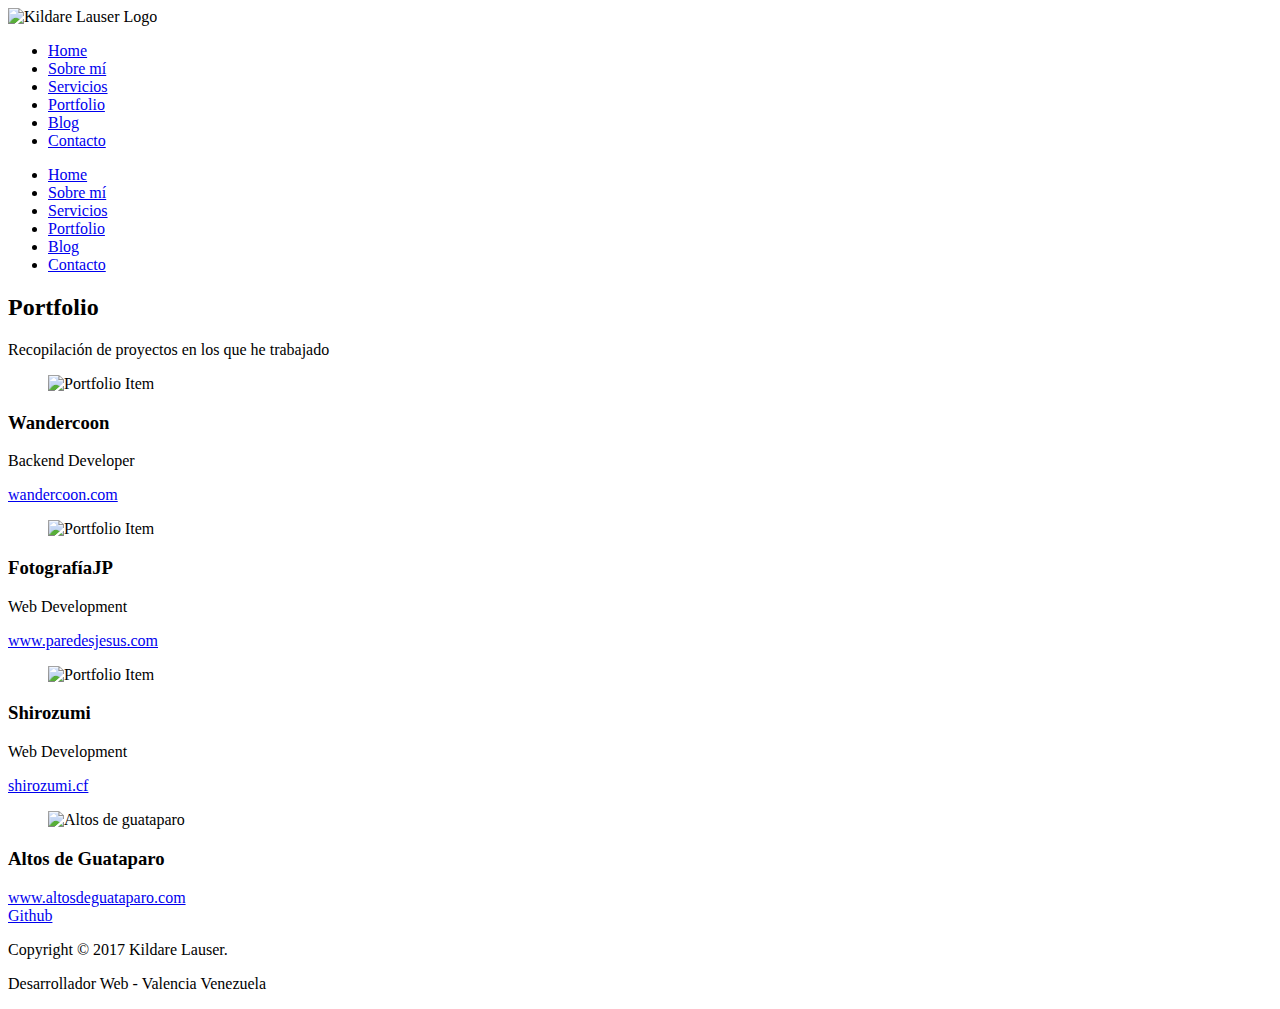
==== portfolio/index.html @ a6b2ec4f "Creacion de urls sin extension" ====
<!DOCTYPE html>
<html lang="es">
<head>
  <meta charset="UTF-8">
  <meta http-equiv="X-UA-Compatible" content="IE=edge"/>
  <meta name="viewport" content="width=device-width, user-scalable=no, initial-scale=1.0, maximum-scale=1.0, minimum-scale=1.0">
  <!-- Kildare Lauser - Desarrollo Web -->
  <title>Kildare Lauser |   portfolio</title>
  <link rel="stylesheet" href="//code.ionicframework.com/ionicons/2.0.1/css/ionicons.min.css">  
  <link rel="stylesheet" href="assets/css/materialize.css">
  <link rel="stylesheet" href="assets/css/style.css">
</head>
<body>
<header class="header">
	<nav class="indigo darken-3">
		<div class="nav-wrapper container">
			<img src="assets/img/logo.png" class="brand-logo" alt="Kildare Lauser Logo">
			<a href="#" data-activates="responsive--menu" class="button-collapse"><i class="ion-navicon-round"></i></a>
			<ul class="right hide-on-med-and-down">
				<li><a href="/">Home</a></li>
				<li><a href="/sobre-mi">Sobre mí</a></li>
				<li><a href="/servicios">Servicios</a></li>
				<li><a href="/portfolio">Portfolio</a></li>					
				<li><a href="https://medium.com/@LauserK">Blog</a></li>
				<li><a href="mailto:kildarealauser@gmail.com">Contacto</a></li>
			</ul>
			<ul class="side-nav" id="responsive--menu">
				<li><a href="/">Home</a></li>
				<li><a href="/sobre-mi">Sobre mí</a></li>
				<li><a href="/servicios">Servicios</a></li>
				<li><a href="/portfolio">Portfolio</a></li>					
				<li><a href="https://medium.com/@LauserK">Blog</a></li>
				<li><a href="mailto:kildarealauser@gmail.com">Contacto</a></li>
			</ul>
		</div>
	</nav>
</header>

<!-- Banner -->
<section class="indigo white-text main__banner page__banner" style="background-image: url(assets/img/banner-2.jpg)">
	<div class="main__banner__content">
		<h2 class="orange-text">Portfolio</h2>
		<p class="">Recopilación de proyectos en los que he trabajado</p>	
	</div>

</section>
<section id="portfolio" class="main__portfolio row indigo lighten-5">
	<article class="main__portfolio__item card col s12 m6 l4">
		<figure class="main__portfolio__image card-image">
			<img src="assets/img/wandercoon.jpg" alt="Portfolio Item">
		</figure>
		<div class="main__portfolio__content card-content">
			<h3>Wandercoon</h3>
		</div>
		<div class="main__portfolio__action card-action">
			<p>Backend Developer</p>
			<a class="btn orange darken-2" target="_blank" href="https://wandercoon.com" rel="nofollow">wandercoon.com</a>
		</div>
	</article>	
	<article class="main__portfolio__item card col s12 m6 l4">
		<figure class="main__portfolio__image card-image">
			<img src="assets/img/jesus-paredes.jpg" alt="Portfolio Item">
		</figure>
		<div class="main__portfolio__content card-content">
			<h3>FotografíaJP</h3>
		</div>
		<div class="main__portfolio__action card-action">
			<p>Web Development</p>
			<a class="btn orange darken-2" target="_blank" href="http://www.paredesjesus.com" rel="nofollow">www.paredesjesus.com</a>
		</div>
	</article>
	<article class="main__portfolio__item card col s12 m6 l4">
		<figure class="main__portfolio__image card-image">
			<img src="assets/img/shirozumi.jpg" alt="Portfolio Item">
		</figure>
		<div class="main__portfolio__content card-content">
			<h3>Shirozumi</h3>
		</div>
		<div class="main__portfolio__action card-action">
			<p>Web Development</p>
			<a class="btn orange darken-2" target="_blank" href="http://shirozumi.cf" rel="nofollow">shirozumi.cf</a>
		</div>
	</article>
    <article class="main__portfolio__item card col s12 m6 l4">
		<figure class="main__portfolio__image card-image">
			<img src="assets/img/altos-guataparo.jpg" alt="Altos de guataparo">
		</figure>
		<div class="main__portfolio__content card-content">
			<h3>Altos de Guataparo</h3>
		</div>
		<div class="main__portfolio__action card-action">
			<a class="btn orange darken-2" target="_blank" href="http://www.altosdeguataparo.com" rel="nofollow">www.altosdeguataparo.com</a>
		</div>
	</article>
</section>

<section class="u-padding row indigo text-center no-marginb">
	<div class="container center-align">
		<a href="https://github.com/lauserk" target="_blank" class="btn btn-large cyan">
			<span class="ion-social-github"></span>
			Github
		</a>
	</div>		
</section>

<footer class="footer row indigo darken-3 white-text">
		<div class="footer__column footer__copy col s12 l6">
			<p>Copyright &copy; 2017 Kildare Lauser.</p>
			<p>Desarrollador Web - Valencia Venezuela</p>
		</div>
		<div class="footer__column footer__social col s12 l6">
			<a class="footer__social__links" target="_blank" href="//facebook.com/KildareLauserDev">
				<span class="ion-social-facebook"></span>
			</a>
			<a class="footer__social__links" target="_blank" href="//twitter.com/lauserk">
				<span class="ion-social-twitter"></span>
			</a>
			<a class="footer__social__links" target="_blank" href="//snapchat.com/add/MeDicenKil">
				<span class="ion-social-snapchat"></span>
			</a>
			<a class="footer__social__links" target="_blank" href="//plus.google.com/u/0/109793257993280794732">
				<span class="ion-social-googleplus"></span>
			</a>
			<a class="footer__social__links" target="_blank" href="//instagram.com/kildarelauser">
				<span class="ion-social-instagram"></span>
			</a>
			<a class="footer__social__links" target="_blank" href="//github.com/lauserk">
				<span class="ion-social-github"></span>
			</a>
			<a class="footer__social__links" target="_blank" href="//linkedin.com/in/lauserk">
				<span class="ion-social-linkedin"></span>
			</a>
		</div>
	</footer>
	
	<script src="https://ajax.googleapis.com/ajax/libs/jquery/2.2.2/jquery.min.js"></script>
	<script src="assets/js/materialize.min.js"></script>	
	<script src="assets/js/main.js"></script>		
</body>
</html>
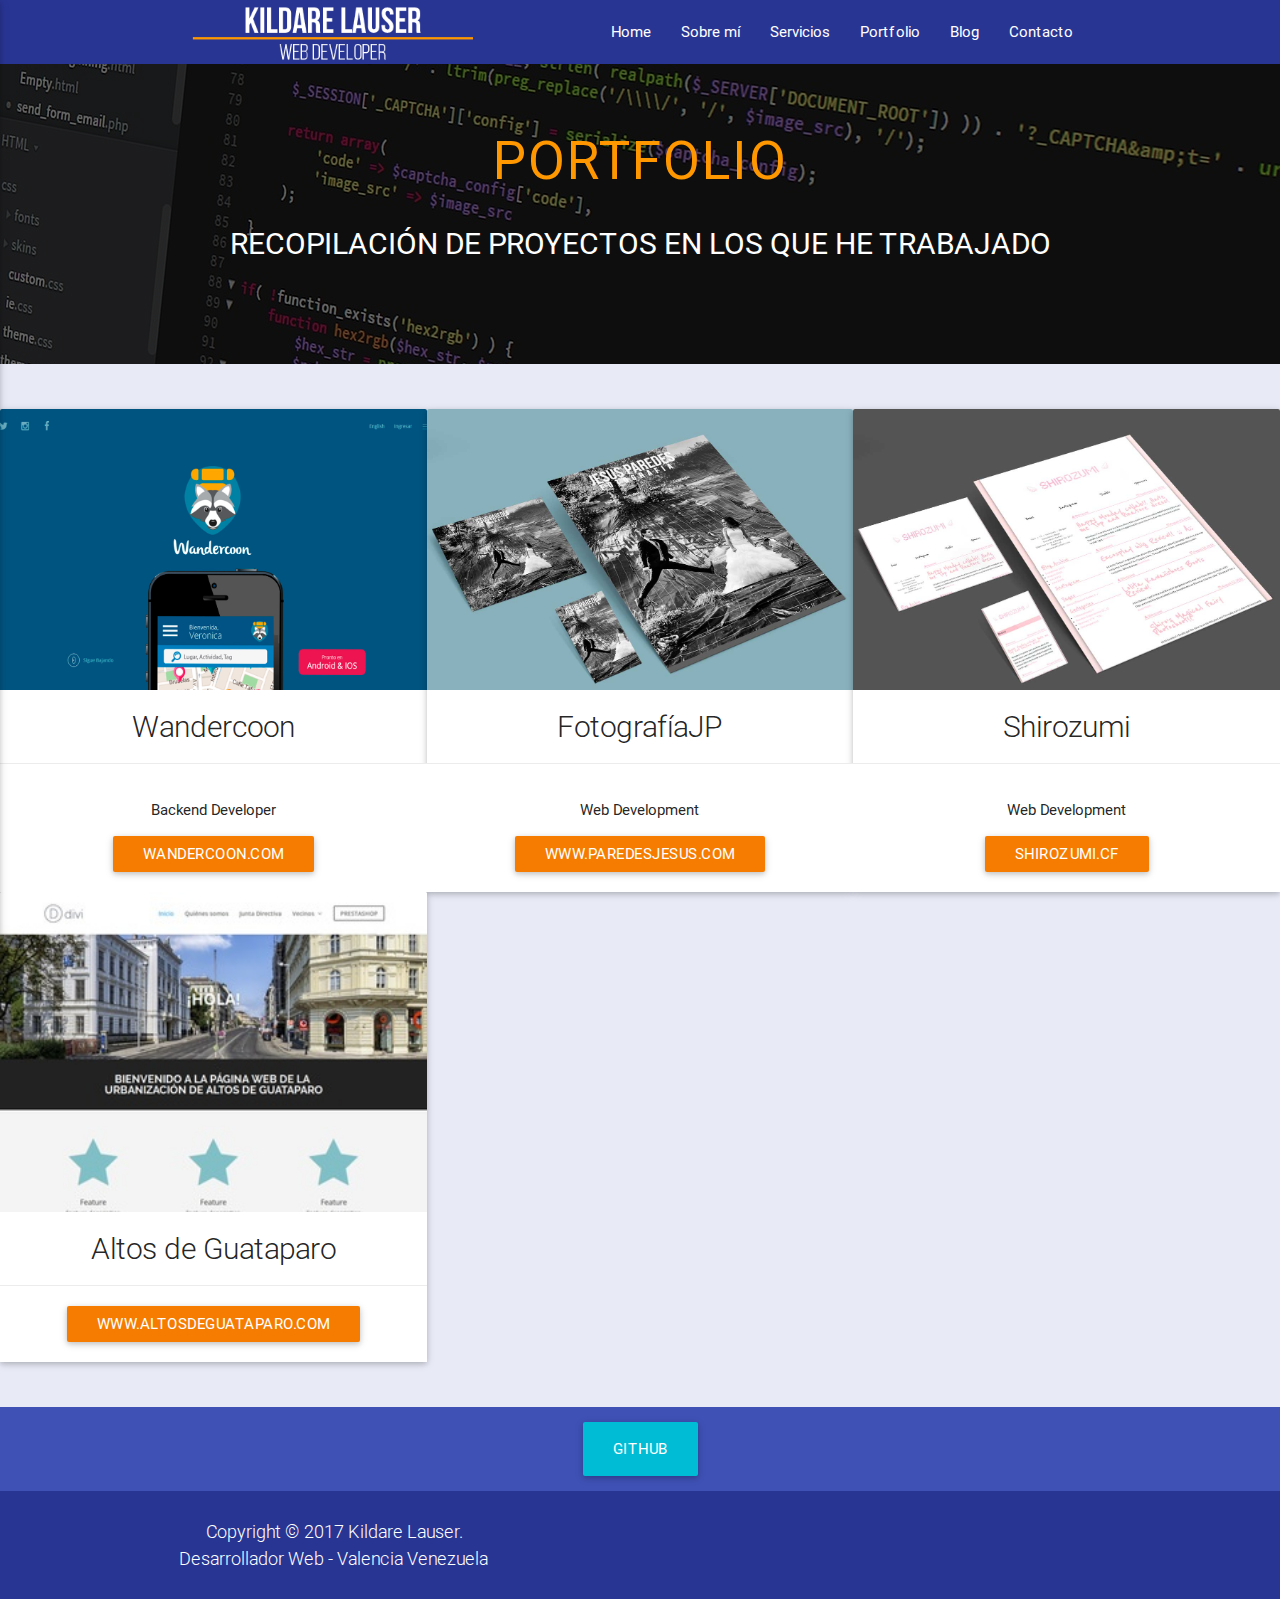
==== commit 134802c5: "FIx urls" ====
--- a/portfolio/index.html
+++ b/portfolio/index.html
@@ -9,14 +9,14 @@
   <!-- Kildare Lauser - Desarrollo Web -->
   <title>Kildare Lauser |   portfolio</title>
   <link rel="stylesheet" href="//code.ionicframework.com/ionicons/2.0.1/css/ionicons.min.css">  
-  <link rel="stylesheet" href="assets/css/materialize.css">
-  <link rel="stylesheet" href="assets/css/style.css">
+  <link rel="stylesheet" href="/assets/css/materialize.css">
+  <link rel="stylesheet" href="/assets/css/style.css">
 </head>
 <body>
 <header class="header">
 	<nav class="indigo darken-3">
 		<div class="nav-wrapper container">
-			<img src="assets/img/logo.png" class="brand-logo" alt="Kildare Lauser Logo">
+			<img src="/assets/img/logo.png" class="brand-logo" alt="Kildare Lauser Logo">
 			<a href="#" data-activates="responsive--menu" class="button-collapse"><i class="ion-navicon-round"></i></a>
 			<ul class="right hide-on-med-and-down">
 				<li><a href="/">Home</a></li>
@@ -39,7 +39,7 @@
 </header>
 
 <!-- Banner -->
-<section class="indigo white-text main__banner page__banner" style="background-image: url(assets/img/banner-2.jpg)">
+<section class="indigo white-text main__banner page__banner" style="background-image: url(/assets/img/banner-2.jpg)">
 	<div class="main__banner__content">
 		<h2 class="orange-text">Portfolio</h2>
 		<p class="">Recopilación de proyectos en los que he trabajado</p>	
@@ -49,7 +49,7 @@
 <section id="portfolio" class="main__portfolio row indigo lighten-5">
 	<article class="main__portfolio__item card col s12 m6 l4">
 		<figure class="main__portfolio__image card-image">
-			<img src="assets/img/wandercoon.jpg" alt="Portfolio Item">
+			<img src="/assets/img/wandercoon.jpg" alt="Portfolio Item">
 		</figure>
 		<div class="main__portfolio__content card-content">
 			<h3>Wandercoon</h3>
@@ -61,7 +61,7 @@
 	</article>	
 	<article class="main__portfolio__item card col s12 m6 l4">
 		<figure class="main__portfolio__image card-image">
-			<img src="assets/img/jesus-paredes.jpg" alt="Portfolio Item">
+			<img src="/assets/img/jesus-paredes.jpg" alt="Portfolio Item">
 		</figure>
 		<div class="main__portfolio__content card-content">
 			<h3>FotografíaJP</h3>
@@ -73,7 +73,7 @@
 	</article>
 	<article class="main__portfolio__item card col s12 m6 l4">
 		<figure class="main__portfolio__image card-image">
-			<img src="assets/img/shirozumi.jpg" alt="Portfolio Item">
+			<img src="/assets/img/shirozumi.jpg" alt="Portfolio Item">
 		</figure>
 		<div class="main__portfolio__content card-content">
 			<h3>Shirozumi</h3>
@@ -85,7 +85,7 @@
 	</article>
     <article class="main__portfolio__item card col s12 m6 l4">
 		<figure class="main__portfolio__image card-image">
-			<img src="assets/img/altos-guataparo.jpg" alt="Altos de guataparo">
+			<img src="/assets/img/altos-guataparo.jpg" alt="Altos de guataparo">
 		</figure>
 		<div class="main__portfolio__content card-content">
 			<h3>Altos de Guataparo</h3>
@@ -136,7 +136,7 @@
 	</footer>
 	
 	<script src="https://ajax.googleapis.com/ajax/libs/jquery/2.2.2/jquery.min.js"></script>
-	<script src="assets/js/materialize.min.js"></script>	
-	<script src="assets/js/main.js"></script>		
+	<script src="/assets/js/materialize.min.js"></script>	
+	<script src="/assets/js/main.js"></script>		
 </body>
 </html>
--- a/assets/css/style.css
+++ b/assets/css/style.css
@@ -0,0 +1 @@
+html{scroll-behavior:smooth}h1,h2,h3,h4,h5,h6{margin:0}.brand-logo,.brand-logo img{height:100% !important}.container-90{max-width:90% !important;width:90% !important}.u-borderB{padding-bottom:.5rem;border-bottom:1px solid #3f51b5}.u-padding{padding:1rem}.no-marginb{margin-bottom:0 !important}.title__border{position:relative;}.title__border:after{background:#ff5722;content:'';height:3px;left:50%;margin:0 0 0 -16px;position:absolute;top:1.2em;width:40px}.main__banner{height:500px;width:100%;background-size:cover;display:flex;align-items:center;justify-content:center;text-align:center;position:relative;}.main__banner:after{background-color:#000;content:"";height:100%;left:0;opacity:.6;position:absolute;top:0;width:100%;z-index:2}.main__banner__content{z-index:3}.main__banner h1,.main__banner h2,.main__banner h3,.main__banner h4,.main__banner h5,.main__banner h6{text-transform:uppercase;letter-spacing:2px}.main__banner h1{margin:0;font-size:2rem}.main__banner p{font-size:1rem;padding-left:.8rem;padding-right:.8rem}.main__servicios{padding:3rem 0 3rem 0;}.main__servicios .row{margin-bottom:0}.main__servicios .contactame__servicios{text-align:center;margin-top:2rem}.main__servicios__title{text-align:center;text-transform:uppercase;font-size:2.2rem;margin-bottom:1.5rem;margin-top:0}.main__aboutme{padding:3rem 0;}.main__aboutme .row{margin-bottom:0 !important}.main__aboutme .btn{display:block;margin:0 auto}.main__aboutme__title{font-size:2.2rem;margin:0;margin-bottom:1rem;position:relative;text-align:center;text-transform:uppercase}.main__aboutme__content{font-size:1.2rem;margin:0 auto;text-align:left;font-weight:300}.main__aboutme__image figure{margin:0;}.main__aboutme__image figure img{border-radius:50%;max-width:200px;max-height:200px;width:100%;margin:0 auto;display:block}.servicios__item{text-align:center;margin-top:1rem;}.servicios__item h3{font-size:1.5rem;margin:0;font-weight:300;}@media screen and (min-width:992px){.servicios__item h3{font-size:1.2rem}}.servicios__item__content p{margin-bottom:0}.servicios__item__header i{font-size:7.5rem;color:#3f51b5}.servicios__item:first-child{margin-top:0}.main__portfolio{margin-bottom:0 !important;padding:3rem 0;}.main__portfolio .col{padding:0 !important}.main__portfolio__item{margin:0 !important}.main__portfolio__image{margin:0 !important}.main__portfolio__content{text-align:center;}.main__portfolio__content h3{font-size:2rem;margin-bottom:0;margin-top:0;font-weight:300}.main__portfolio__action{text-align:center}.footer{padding:1.5rem;margin-bottom:0 !important;}@media screen and (min-width:992px){.footer{padding:1.8rem}}.footer__copy{font-weight:300;text-align:center;font-size:1.2rem;}.footer__copy p{margin:0}.footer__social{text-align:center;}.footer__social__links{color:#fff;margin-right:1rem;transition:.5s;}.footer__social__links span{font-size:2.4rem}.footer__social__links:last-child{margin-right:0}.footer__social__links:hover{color:#ff9800}.page__container{min-height:495px;padding:1rem}.page__banner{max-height:300px;}.page__banner p{font-size:2rem;text-transform:uppercase}.about{margin-top:2rem;font-size:1.2rem;}.about__title{font-size:3rem;text-align:center}.about__list{padding-left:40px;}.about__list li{list-style-type:disc}.about__message{padding:2rem;text-align:right;}.about__message__container{margin:0 auto;max-width:400px}.about__message .copy{font-weight:300}.about__message p{margin:0;font-size:1.5rem}.servicios__banner{max-height:500px;}.servicios__banner p{font-size:1.5rem}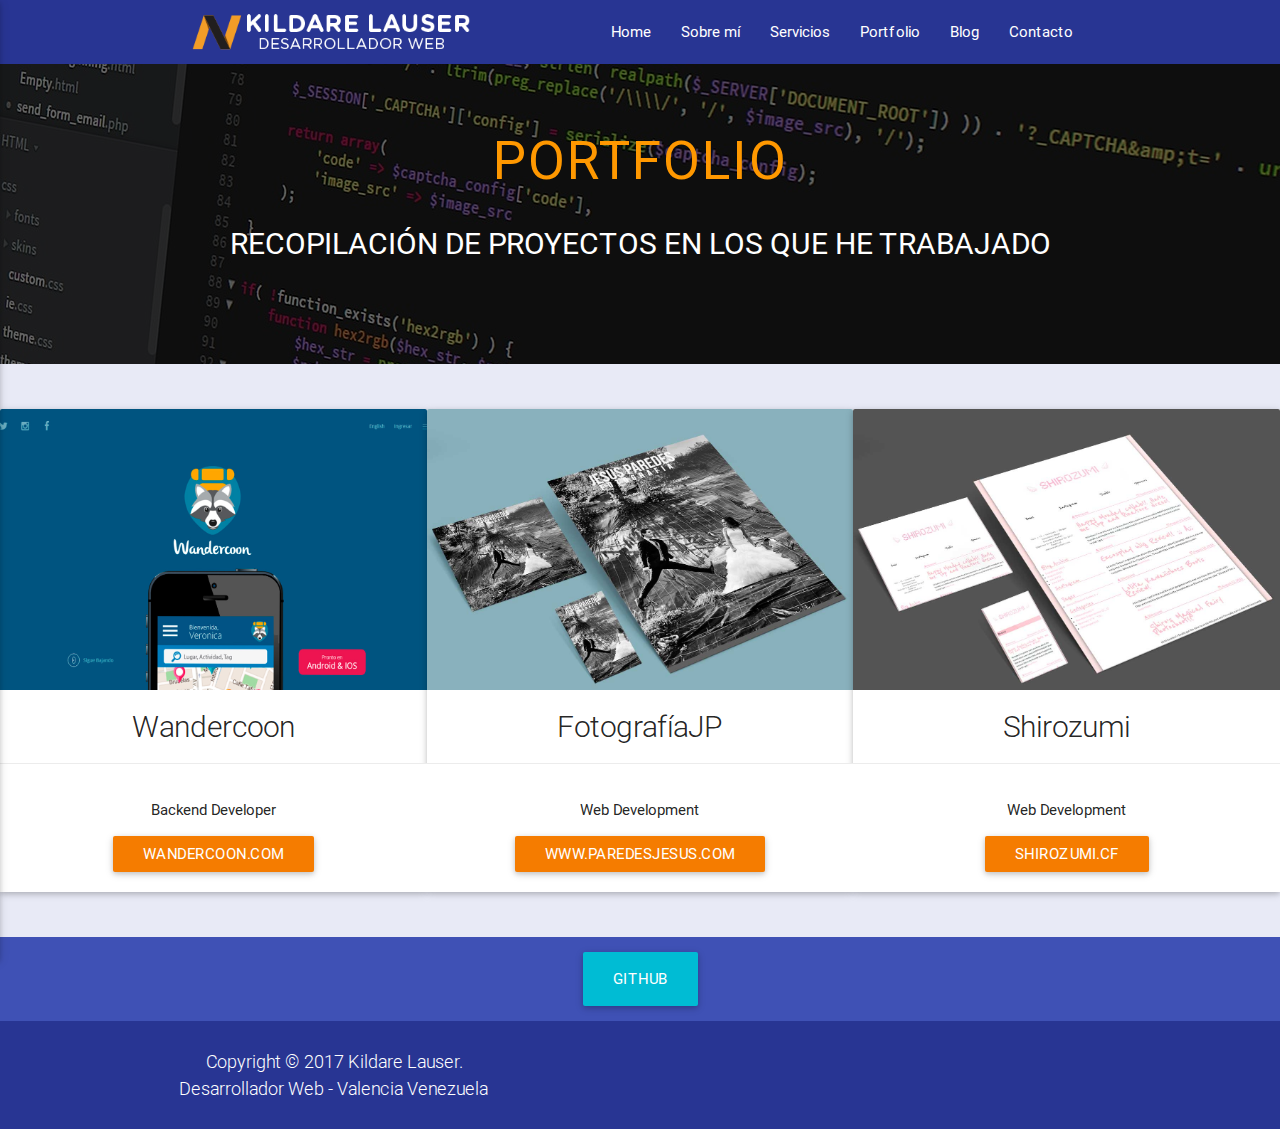
==== commit b351c5c2: "Remove altos de guataparo" ====
--- a/portfolio/index.html
+++ b/portfolio/index.html
@@ -83,6 +83,7 @@
 			<a class="btn orange darken-2" target="_blank" href="http://shirozumi.cf" rel="nofollow">shirozumi.cf</a>
 		</div>
 	</article>
+	<!--
     <article class="main__portfolio__item card col s12 m6 l4">
 		<figure class="main__portfolio__image card-image">
 			<img src="/assets/img/altos-guataparo.jpg" alt="Altos de guataparo">
@@ -93,7 +94,7 @@
 		<div class="main__portfolio__action card-action">
 			<a class="btn orange darken-2" target="_blank" href="http://www.altosdeguataparo.com" rel="nofollow">www.altosdeguataparo.com</a>
 		</div>
-	</article>
+	</article>-->
 </section>
 
 <section class="u-padding row indigo text-center no-marginb">
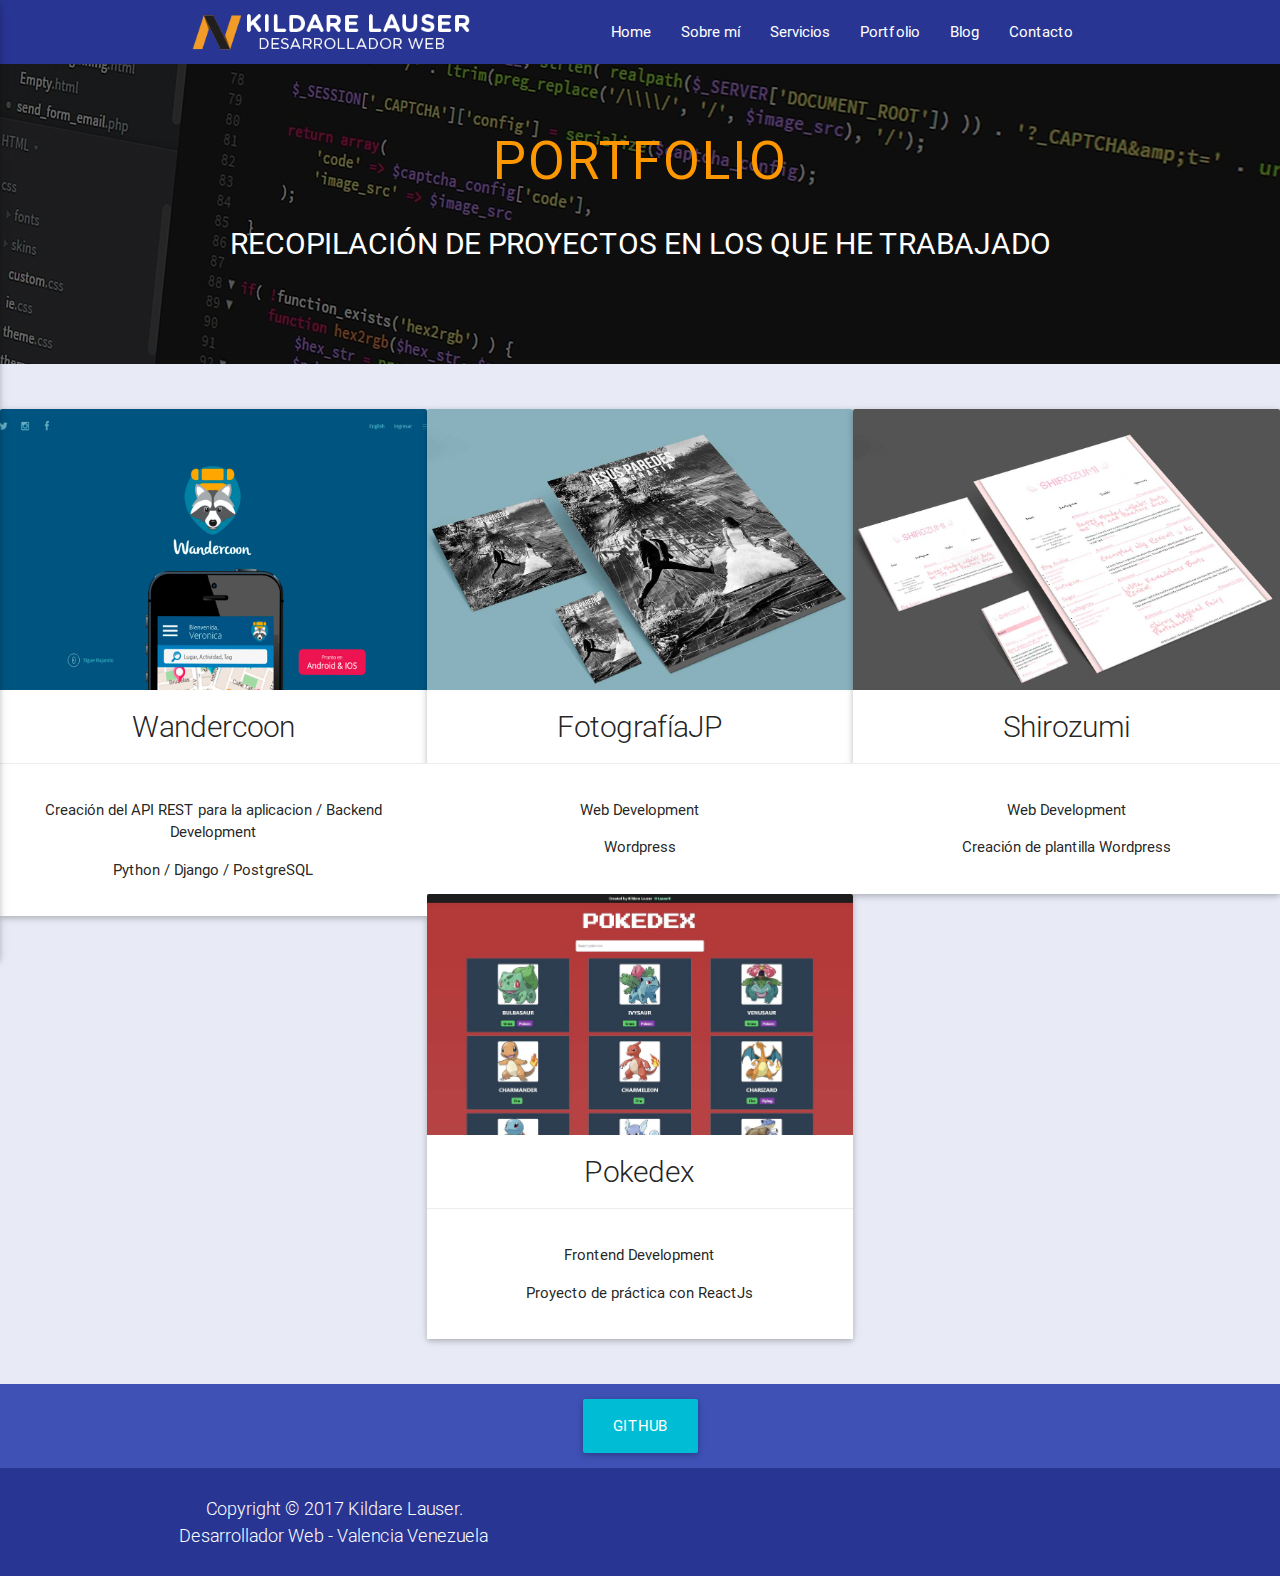
==== commit ba6ee8ce: "Added pokedex portfolio, move imgs of potfolio to trabajos folder" ====
--- a/portfolio/index.html
+++ b/portfolio/index.html
@@ -1,89 +1,116 @@
-
-
 <!DOCTYPE html>
 <html lang="es">
-<head>
-  <meta charset="UTF-8">
-  <meta http-equiv="X-UA-Compatible" content="IE=edge"/>
-  <meta name="viewport" content="width=device-width, user-scalable=no, initial-scale=1.0, maximum-scale=1.0, minimum-scale=1.0">
-  <!-- Kildare Lauser - Desarrollo Web -->
-  <title>Kildare Lauser |   portfolio</title>
-  <link rel="stylesheet" href="//code.ionicframework.com/ionicons/2.0.1/css/ionicons.min.css">  
-  <link rel="stylesheet" href="/assets/css/materialize.css">
-  <link rel="stylesheet" href="/assets/css/style.css">
-</head>
-<body>
-<header class="header">
-	<nav class="indigo darken-3">
-		<div class="nav-wrapper container">
-			<img src="/assets/img/logo.png" class="brand-logo" alt="Kildare Lauser Logo">
-			<a href="#" data-activates="responsive--menu" class="button-collapse"><i class="ion-navicon-round"></i></a>
-			<ul class="right hide-on-med-and-down">
-				<li><a href="/">Home</a></li>
-				<li><a href="/sobre-mi">Sobre mí</a></li>
-				<li><a href="/servicios">Servicios</a></li>
-				<li><a href="/portfolio">Portfolio</a></li>					
-				<li><a href="https://medium.com/@LauserK">Blog</a></li>
-				<li><a href="mailto:kildarealauser@gmail.com">Contacto</a></li>
-			</ul>
-			<ul class="side-nav" id="responsive--menu">
-				<li><a href="/">Home</a></li>
-				<li><a href="/sobre-mi">Sobre mí</a></li>
-				<li><a href="/servicios">Servicios</a></li>
-				<li><a href="/portfolio">Portfolio</a></li>					
-				<li><a href="https://medium.com/@LauserK">Blog</a></li>
-				<li><a href="mailto:kildarealauser@gmail.com">Contacto</a></li>
-			</ul>
-		</div>
-	</nav>
-</header>
-
-<!-- Banner -->
-<section class="indigo white-text main__banner page__banner" style="background-image: url(/assets/img/banner-2.jpg)">
-	<div class="main__banner__content">
-		<h2 class="orange-text">Portfolio</h2>
-		<p class="">Recopilación de proyectos en los que he trabajado</p>	
-	</div>
-
-</section>
-<section id="portfolio" class="main__portfolio row indigo lighten-5">
-	<article class="main__portfolio__item card col s12 m6 l4">
-		<figure class="main__portfolio__image card-image">
-			<img src="/assets/img/wandercoon.jpg" alt="Portfolio Item">
-		</figure>
-		<div class="main__portfolio__content card-content">
-			<h3>Wandercoon</h3>
-		</div>
-		<div class="main__portfolio__action card-action">
-			<p>Backend Developer</p>
-			<a class="btn orange darken-2" target="_blank" href="https://wandercoon.com" rel="nofollow">wandercoon.com</a>
-		</div>
-	</article>	
-	<article class="main__portfolio__item card col s12 m6 l4">
-		<figure class="main__portfolio__image card-image">
-			<img src="/assets/img/jesus-paredes.jpg" alt="Portfolio Item">
-		</figure>
-		<div class="main__portfolio__content card-content">
-			<h3>FotografíaJP</h3>
-		</div>
-		<div class="main__portfolio__action card-action">
-			<p>Web Development</p>
-			<a class="btn orange darken-2" target="_blank" href="http://www.paredesjesus.com" rel="nofollow">www.paredesjesus.com</a>
-		</div>
-	</article>
-	<article class="main__portfolio__item card col s12 m6 l4">
-		<figure class="main__portfolio__image card-image">
-			<img src="/assets/img/shirozumi.jpg" alt="Portfolio Item">
-		</figure>
-		<div class="main__portfolio__content card-content">
-			<h3>Shirozumi</h3>
-		</div>
-		<div class="main__portfolio__action card-action">
-			<p>Web Development</p>
-			<a class="btn orange darken-2" target="_blank" href="http://shirozumi.cf" rel="nofollow">shirozumi.cf</a>
-		</div>
-	</article>
-	<!--
+  <head>
+    <meta charset="UTF-8" />
+    <meta http-equiv="X-UA-Compatible" content="IE=edge" />
+    <meta
+      name="viewport"
+      content="width=device-width, user-scalable=no, initial-scale=1.0, maximum-scale=1.0, minimum-scale=1.0"
+    />
+    <!-- Kildare Lauser - Desarrollo Web -->
+    <title>Kildare Lauser | portfolio</title>
+    <link
+      rel="stylesheet"
+      href="//code.ionicframework.com/ionicons/2.0.1/css/ionicons.min.css"
+    />
+    <link rel="stylesheet" href="/assets/css/materialize.css" />
+    <link rel="stylesheet" href="/assets/css/style.css" />
+  </head>
+  <body>
+    <header class="header">
+      <nav class="indigo darken-3">
+        <div class="nav-wrapper container">
+          <img
+            src="/assets/img/logo.png"
+            class="brand-logo"
+            alt="Kildare Lauser Logo"
+          />
+          <a href="#" data-activates="responsive--menu" class="button-collapse"
+            ><i class="ion-navicon-round"></i
+          ></a>
+          <ul class="right hide-on-med-and-down">
+            <li><a href="/">Home</a></li>
+            <li><a href="/sobre-mi">Sobre mí</a></li>
+            <li><a href="/servicios">Servicios</a></li>
+            <li><a href="/portfolio">Portfolio</a></li>
+            <li><a href="https://medium.com/@LauserK">Blog</a></li>
+            <li><a href="mailto:kildarealauser@gmail.com">Contacto</a></li>
+          </ul>
+          <ul class="side-nav" id="responsive--menu">
+            <li><a href="/">Home</a></li>
+            <li><a href="/sobre-mi">Sobre mí</a></li>
+            <li><a href="/servicios">Servicios</a></li>
+            <li><a href="/portfolio">Portfolio</a></li>
+            <li><a href="https://medium.com/@LauserK">Blog</a></li>
+            <li><a href="mailto:kildarealauser@gmail.com">Contacto</a></li>
+          </ul>
+        </div>
+      </nav>
+    </header>
+
+    <!-- Banner -->
+    <section
+      class="indigo white-text main__banner page__banner"
+      style="background-image: url(/assets/img/banner-2.jpg)"
+    >
+      <div class="main__banner__content">
+        <h2 class="orange-text">Portfolio</h2>
+        <p class="">Recopilación de proyectos en los que he trabajado</p>
+      </div>
+    </section>
+    <section id="portfolio" class="main__portfolio row indigo lighten-5">
+      <article class="main__portfolio__item card col s12 m6 l4">
+        <figure class="main__portfolio__image card-image">
+          <img src="/assets/img/trabajos/wandercoon.jpg" alt="Portfolio Item" />
+        </figure>
+        <div class="main__portfolio__content card-content">
+          <h3>Wandercoon</h3>
+        </div>
+        <div class="main__portfolio__action card-action">
+          <p>Creación del API REST para la aplicacion / Backend Development</p>
+          <p>Python / Django / PostgreSQL</p>
+        </div>
+      </article>
+      <article class="main__portfolio__item card col s12 m6 l4">
+        <figure class="main__portfolio__image card-image">
+          <img
+            src="/assets/img/trabajos/jesus-paredes.jpg"
+            alt="Portfolio Item"
+          />
+        </figure>
+        <div class="main__portfolio__content card-content">
+          <h3>FotografíaJP</h3>
+        </div>
+        <div class="main__portfolio__action card-action">
+          <p>Web Development</p>
+          <p>Wordpress</p>
+        </div>
+      </article>
+      <article class="main__portfolio__item card col s12 m6 l4">
+        <figure class="main__portfolio__image card-image">
+          <img src="/assets/img/trabajos/shirozumi.jpg" alt="Portfolio Item" />
+        </figure>
+        <div class="main__portfolio__content card-content">
+          <h3>Shirozumi</h3>
+        </div>
+        <div class="main__portfolio__action card-action">
+          <p>Web Development</p>
+          <p>Creación de plantilla Wordpress</p>
+        </div>
+      </article>
+      <article class="main__portfolio__item card col s12 m6 l4">
+        <figure class="main__portfolio__image card-image">
+          <img src="/assets/img/trabajos/pokedex.jpg" alt="Portfolio Item" />
+        </figure>
+        <div class="main__portfolio__content card-content">
+          <h3>Pokedex</h3>
+        </div>
+        <div class="main__portfolio__action card-action">
+          <p>Frontend Development</p>
+          <p>Proyecto de práctica con ReactJs</p>
+        </div>
+      </article>
+      <!--
     <article class="main__portfolio__item card col s12 m6 l4">
 		<figure class="main__portfolio__image card-image">
 			<img src="/assets/img/altos-guataparo.jpg" alt="Altos de guataparo">
@@ -95,49 +122,81 @@
 			<a class="btn orange darken-2" target="_blank" href="http://www.altosdeguataparo.com" rel="nofollow">www.altosdeguataparo.com</a>
 		</div>
 	</article>-->
-</section>
-
-<section class="u-padding row indigo text-center no-marginb">
-	<div class="container center-align">
-		<a href="https://github.com/lauserk" target="_blank" class="btn btn-large cyan">
-			<span class="ion-social-github"></span>
-			Github
-		</a>
-	</div>		
-</section>
-
-<footer class="footer row indigo darken-3 white-text">
-		<div class="footer__column footer__copy col s12 l6">
-			<p>Copyright &copy; 2017 Kildare Lauser.</p>
-			<p>Desarrollador Web - Valencia Venezuela</p>
-		</div>
-		<div class="footer__column footer__social col s12 l6">
-			<a class="footer__social__links" target="_blank" href="//facebook.com/KildareLauserDev">
-				<span class="ion-social-facebook"></span>
-			</a>
-			<a class="footer__social__links" target="_blank" href="//twitter.com/lauserk">
-				<span class="ion-social-twitter"></span>
-			</a>
-			<a class="footer__social__links" target="_blank" href="//snapchat.com/add/MeDicenKil">
-				<span class="ion-social-snapchat"></span>
-			</a>
-			<a class="footer__social__links" target="_blank" href="//plus.google.com/u/0/109793257993280794732">
-				<span class="ion-social-googleplus"></span>
-			</a>
-			<a class="footer__social__links" target="_blank" href="//instagram.com/kildarelauser">
-				<span class="ion-social-instagram"></span>
-			</a>
-			<a class="footer__social__links" target="_blank" href="//github.com/lauserk">
-				<span class="ion-social-github"></span>
-			</a>
-			<a class="footer__social__links" target="_blank" href="//linkedin.com/in/lauserk">
-				<span class="ion-social-linkedin"></span>
-			</a>
-		</div>
-	</footer>
-	
-	<script src="https://ajax.googleapis.com/ajax/libs/jquery/2.2.2/jquery.min.js"></script>
-	<script src="/assets/js/materialize.min.js"></script>	
-	<script src="/assets/js/main.js"></script>		
-</body>
+    </section>
+
+    <section class="u-padding row indigo text-center no-marginb">
+      <div class="container center-align">
+        <a
+          href="https://github.com/lauserk"
+          target="_blank"
+          class="btn btn-large cyan"
+        >
+          <span class="ion-social-github"></span>
+          Github
+        </a>
+      </div>
+    </section>
+
+    <footer class="footer row indigo darken-3 white-text">
+      <div class="footer__column footer__copy col s12 l6">
+        <p>Copyright &copy; 2017 Kildare Lauser.</p>
+        <p>Desarrollador Web - Valencia Venezuela</p>
+      </div>
+      <div class="footer__column footer__social col s12 l6">
+        <a
+          class="footer__social__links"
+          target="_blank"
+          href="//facebook.com/KildareLauserDev"
+        >
+          <span class="ion-social-facebook"></span>
+        </a>
+        <a
+          class="footer__social__links"
+          target="_blank"
+          href="//twitter.com/lauserk"
+        >
+          <span class="ion-social-twitter"></span>
+        </a>
+        <a
+          class="footer__social__links"
+          target="_blank"
+          href="//snapchat.com/add/MeDicenKil"
+        >
+          <span class="ion-social-snapchat"></span>
+        </a>
+        <a
+          class="footer__social__links"
+          target="_blank"
+          href="//plus.google.com/u/0/109793257993280794732"
+        >
+          <span class="ion-social-googleplus"></span>
+        </a>
+        <a
+          class="footer__social__links"
+          target="_blank"
+          href="//instagram.com/kildarelauser"
+        >
+          <span class="ion-social-instagram"></span>
+        </a>
+        <a
+          class="footer__social__links"
+          target="_blank"
+          href="//github.com/lauserk"
+        >
+          <span class="ion-social-github"></span>
+        </a>
+        <a
+          class="footer__social__links"
+          target="_blank"
+          href="//linkedin.com/in/lauserk"
+        >
+          <span class="ion-social-linkedin"></span>
+        </a>
+      </div>
+    </footer>
+
+    <script src="https://ajax.googleapis.com/ajax/libs/jquery/2.2.2/jquery.min.js"></script>
+    <script src="/assets/js/materialize.min.js"></script>
+    <script src="/assets/js/main.js"></script>
+  </body>
 </html>
--- a/assets/css/style.css
+++ b/assets/css/style.css
@@ -1 +1,268 @@
-html{scroll-behavior:smooth}h1,h2,h3,h4,h5,h6{margin:0}.brand-logo,.brand-logo img{height:100% !important}.container-90{max-width:90% !important;width:90% !important}.u-borderB{padding-bottom:.5rem;border-bottom:1px solid #3f51b5}.u-padding{padding:1rem}.no-marginb{margin-bottom:0 !important}.title__border{position:relative;}.title__border:after{background:#ff5722;content:'';height:3px;left:50%;margin:0 0 0 -16px;position:absolute;top:1.2em;width:40px}.main__banner{height:500px;width:100%;background-size:cover;display:flex;align-items:center;justify-content:center;text-align:center;position:relative;}.main__banner:after{background-color:#000;content:"";height:100%;left:0;opacity:.6;position:absolute;top:0;width:100%;z-index:2}.main__banner__content{z-index:3}.main__banner h1,.main__banner h2,.main__banner h3,.main__banner h4,.main__banner h5,.main__banner h6{text-transform:uppercase;letter-spacing:2px}.main__banner h1{margin:0;font-size:2rem}.main__banner p{font-size:1rem;padding-left:.8rem;padding-right:.8rem}.main__servicios{padding:3rem 0 3rem 0;}.main__servicios .row{margin-bottom:0}.main__servicios .contactame__servicios{text-align:center;margin-top:2rem}.main__servicios__title{text-align:center;text-transform:uppercase;font-size:2.2rem;margin-bottom:1.5rem;margin-top:0}.main__aboutme{padding:3rem 0;}.main__aboutme .row{margin-bottom:0 !important}.main__aboutme .btn{display:block;margin:0 auto}.main__aboutme__title{font-size:2.2rem;margin:0;margin-bottom:1rem;position:relative;text-align:center;text-transform:uppercase}.main__aboutme__content{font-size:1.2rem;margin:0 auto;text-align:left;font-weight:300}.main__aboutme__image figure{margin:0;}.main__aboutme__image figure img{border-radius:50%;max-width:200px;max-height:200px;width:100%;margin:0 auto;display:block}.servicios__item{text-align:center;margin-top:1rem;}.servicios__item h3{font-size:1.5rem;margin:0;font-weight:300;}@media screen and (min-width:992px){.servicios__item h3{font-size:1.2rem}}.servicios__item__content p{margin-bottom:0}.servicios__item__header i{font-size:7.5rem;color:#3f51b5}.servicios__item:first-child{margin-top:0}.main__portfolio{margin-bottom:0 !important;padding:3rem 0;}.main__portfolio .col{padding:0 !important}.main__portfolio__item{margin:0 !important}.main__portfolio__image{margin:0 !important}.main__portfolio__content{text-align:center;}.main__portfolio__content h3{font-size:2rem;margin-bottom:0;margin-top:0;font-weight:300}.main__portfolio__action{text-align:center}.footer{padding:1.5rem;margin-bottom:0 !important;}@media screen and (min-width:992px){.footer{padding:1.8rem}}.footer__copy{font-weight:300;text-align:center;font-size:1.2rem;}.footer__copy p{margin:0}.footer__social{text-align:center;}.footer__social__links{color:#fff;margin-right:1rem;transition:.5s;}.footer__social__links span{font-size:2.4rem}.footer__social__links:last-child{margin-right:0}.footer__social__links:hover{color:#ff9800}.page__container{min-height:495px;padding:1rem}.page__banner{max-height:300px;}.page__banner p{font-size:2rem;text-transform:uppercase}.about{margin-top:2rem;font-size:1.2rem;}.about__title{font-size:3rem;text-align:center}.about__list{padding-left:40px;}.about__list li{list-style-type:disc}.about__message{padding:2rem;text-align:right;}.about__message__container{margin:0 auto;max-width:400px}.about__message .copy{font-weight:300}.about__message p{margin:0;font-size:1.5rem}.servicios__banner{max-height:500px;}.servicios__banner p{font-size:1.5rem}+html {
+  scroll-behavior: smooth;
+}
+h1,
+h2,
+h3,
+h4,
+h5,
+h6 {
+  margin: 0;
+}
+.brand-logo,
+.brand-logo img {
+  height: 100% !important;
+}
+.container-90 {
+  max-width: 90% !important;
+  width: 90% !important;
+}
+.u-borderB {
+  padding-bottom: 0.5rem;
+  border-bottom: 1px solid #3f51b5;
+}
+.u-padding {
+  padding: 1rem;
+}
+.no-marginb {
+  margin-bottom: 0 !important;
+}
+.title__border {
+  position: relative;
+}
+.title__border:after {
+  background: #ff5722;
+  content: '';
+  height: 3px;
+  left: 50%;
+  margin: 0 0 0 -16px;
+  position: absolute;
+  top: 1.2em;
+  width: 40px;
+}
+.header .header__option {
+  text-transform: uppercase;
+}
+.main__banner {
+  height: 500px;
+  width: 100%;
+  background-size: cover;
+  display: flex;
+  align-items: center;
+  justify-content: center;
+  text-align: center;
+  position: relative;
+}
+.main__banner:after {
+  background-color: #000;
+  content: "";
+  height: 100%;
+  left: 0;
+  opacity: 0.6;
+  position: absolute;
+  top: 0;
+  width: 100%;
+  z-index: 2;
+}
+.main__banner__content {
+  z-index: 3;
+}
+.main__banner h1,
+.main__banner h2,
+.main__banner h3,
+.main__banner h4,
+.main__banner h5,
+.main__banner h6 {
+  text-transform: uppercase;
+  letter-spacing: 2px;
+}
+.main__banner h1 {
+  margin: 0;
+  font-size: 2rem;
+}
+.main__banner p {
+  font-size: 1rem;
+  padding-left: 0.8rem;
+  padding-right: 0.8rem;
+}
+.main__servicios {
+  padding: 3rem 0 3rem 0;
+}
+.main__servicios .row {
+  margin-bottom: 0;
+}
+.main__servicios .contactame__servicios {
+  text-align: center;
+  margin-top: 2rem;
+}
+.main__servicios__title {
+  text-align: center;
+  text-transform: uppercase;
+  font-size: 2.2rem;
+  margin-bottom: 1.5rem;
+  margin-top: 0px;
+}
+.main__aboutme {
+  padding: 3rem 0;
+}
+.main__aboutme .row {
+  margin-bottom: 0px !important;
+}
+.main__aboutme .btn {
+  display: block;
+  margin: 0 auto;
+}
+.main__aboutme__title {
+  font-size: 2.2rem;
+  margin: 0;
+  margin-bottom: 1rem;
+  position: relative;
+  text-align: center;
+  text-transform: uppercase;
+}
+.main__aboutme__content {
+  font-size: 1.2rem;
+  margin: 0 auto;
+  text-align: left;
+  font-weight: 300;
+}
+.main__aboutme__image figure {
+  margin: 0px;
+}
+.main__aboutme__image figure img {
+  border-radius: 50%;
+  max-width: 200px;
+  max-height: 200px;
+  width: 100%;
+  margin: 0 auto;
+  display: block;
+}
+.servicios__item {
+  text-align: center;
+  margin-top: 1rem;
+}
+.servicios__item h3 {
+  font-size: 1.5rem;
+  margin: 0;
+  font-weight: 300;
+}
+@media screen and (min-width: 992px) {
+  .servicios__item h3 {
+    font-size: 1.2rem;
+  }
+}
+.servicios__item__content p {
+  margin-bottom: 0;
+}
+.servicios__item__header i {
+  font-size: 7.5rem;
+  color: #3f51b5;
+}
+.servicios__item:first-child {
+  margin-top: 0px;
+}
+.main__portfolio {
+  margin-bottom: 0px !important;
+  padding: 3rem 0;
+}
+.main__portfolio .col {
+  padding: 0px !important;
+}
+.main__portfolio__item {
+  margin: 0px !important;
+}
+.main__portfolio__image {
+  margin: 0px !important;
+}
+.main__portfolio__content {
+  text-align: center;
+}
+.main__portfolio__content h3 {
+  font-size: 2rem;
+  margin-bottom: 0;
+  margin-top: 0;
+  font-weight: 300;
+}
+.main__portfolio__action {
+  text-align: center;
+}
+.footer {
+  padding: 1.5rem;
+  margin-bottom: 0px !important;
+}
+@media screen and (min-width: 992px) {
+  .footer {
+    padding: 1.8rem;
+  }
+}
+.footer__copy {
+  font-weight: 300;
+  text-align: center;
+  font-size: 1.2rem;
+}
+.footer__copy p {
+  margin: 0px;
+}
+.footer__social {
+  text-align: center;
+}
+.footer__social__links {
+  color: #fff;
+  margin-right: 1rem;
+  transition: 0.5s;
+}
+.footer__social__links span {
+  font-size: 2.4rem;
+}
+.footer__social__links:last-child {
+  margin-right: 0;
+}
+.footer__social__links:hover {
+  color: #ff9800;
+}
+.page__container {
+  min-height: 495px;
+  padding: 1rem;
+}
+.page__banner {
+  max-height: 300px;
+}
+.page__banner p {
+  font-size: 2rem;
+  text-transform: uppercase;
+}
+.about {
+  margin-top: 2rem;
+  font-size: 1.2rem;
+}
+.about__title {
+  font-size: 3rem;
+  text-align: center;
+}
+.about__list {
+  padding-left: 40px;
+}
+.about__list li {
+  list-style-type: disc;
+}
+.about__message {
+  padding: 2rem;
+  text-align: right;
+}
+.about__message__container {
+  margin: 0 auto;
+  max-width: 400px;
+}
+.about__message .copy {
+  font-weight: 300;
+}
+.about__message p {
+  margin: 0;
+  font-size: 1.5rem;
+}
+.servicios__banner {
+  max-height: 500px;
+}
+.servicios__banner p {
+  font-size: 1.5rem;
+}
